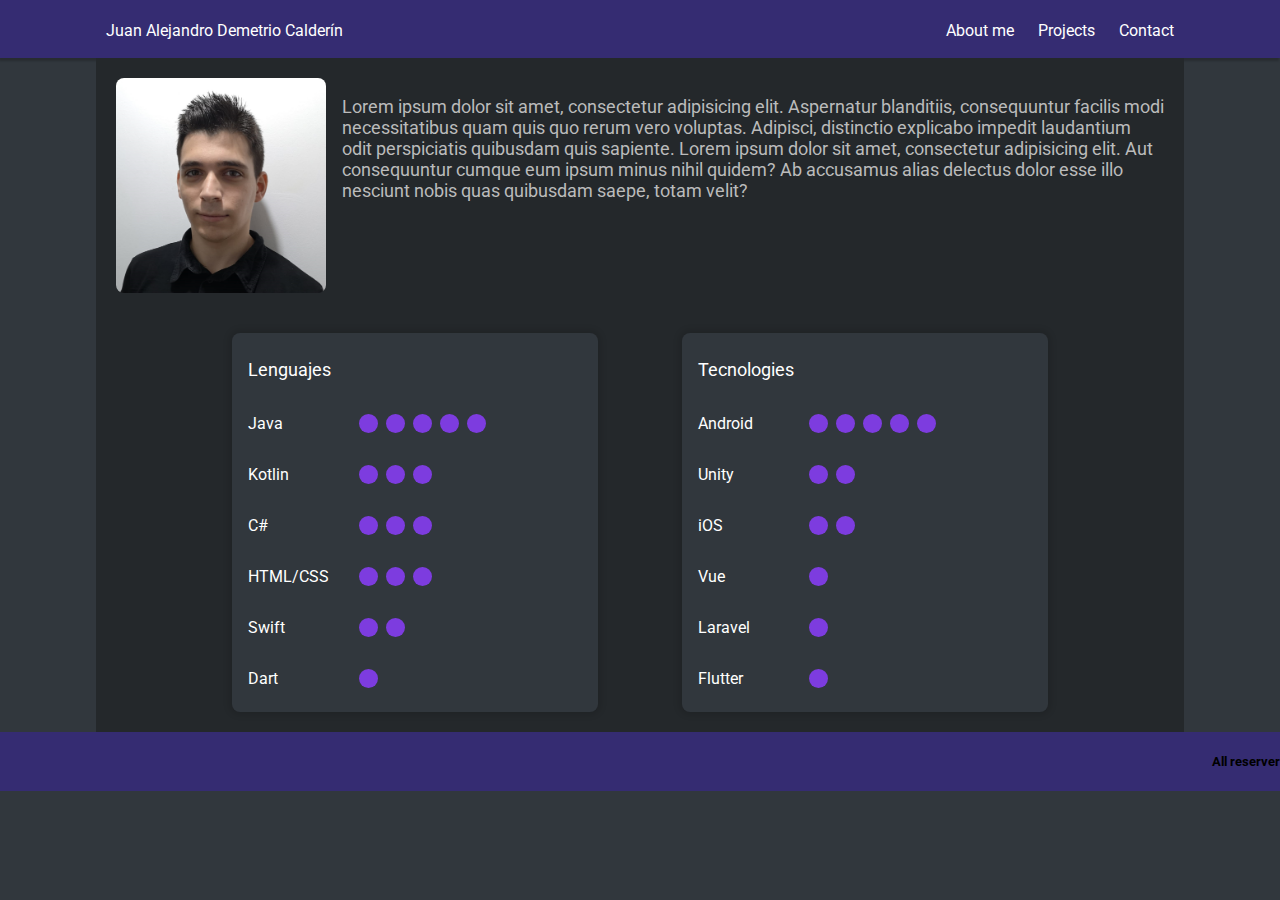
==== index.html @ bf38ff7b "True initial commit" ====
<!DOCTYPE html>
<html lang="en">
<head>
    <meta charset="UTF-8">
    <title>Juan AlejandroDC</title>
    <link rel="stylesheet" type="text/css" href="css/index.css">
    <link href="https://fonts.googleapis.com/css?family=Roboto:400,500&display=swap" rel="stylesheet">
</head>
<body>
    <header>
        <nav>
            <div class="nav_container">
                <p>Juan Alejandro Demetrio Calderín</p>
                <div class="nav">
                    <a href="#">About me</a>
                    <a href="#">Projects</a>
                    <a href="#">Contact</a>
                </div>
            </div>
        </nav>
    </header>
    <section class="main">
        <div class="container">
            <article>
                <img src="img/fotoBuena.png">

                <p>Lorem ipsum dolor sit amet, consectetur adipisicing elit.
                    Aspernatur blanditiis, consequuntur facilis modi necessitatibus quam quis quo rerum vero voluptas.
                    Adipisci, distinctio explicabo impedit laudantium odit perspiciatis quibusdam quis sapiente.
                    Lorem ipsum dolor sit amet, consectetur adipisicing elit.
                    Aut consequuntur cumque eum ipsum minus nihil quidem? Ab accusamus alias delectus dolor esse illo nesciunt nobis quas quibusdam saepe, totam velit?</p>
            </article>
            <div class="cards-main-row">
                <div class="cards-row">
                    <!-- card 1 -->
                    <div class="card">
                        <p class="title">Lenguajes</p>
                        <div class="row">
                            <p>Java</p>
                            <div class="balls">
                                <p class="ball">&nbsp</p>
                                <p class="ball">&nbsp</p>
                                <p class="ball">&nbsp</p>
                                <p class="ball">&nbsp</p>
                                <p class="ball">&nbsp</p>
                            </div>
                        </div>
                        <div class="row">
                            <p>Kotlin</p>
                            <div class="balls">
                                <p class="ball">&nbsp</p>
                                <p class="ball">&nbsp</p>
                                <p class="ball">&nbsp</p>
                            </div>
                        </div>
                        <div class="row">
                            <p>C#</p>
                            <div class="balls">
                                <p class="ball">&nbsp</p>
                                <p class="ball">&nbsp</p>
                                <p class="ball">&nbsp</p>
                            </div>
                        </div>
                        <div class="row">
                            <p>HTML/CSS</p>
                            <div class="balls">
                                <p class="ball">&nbsp</p>
                                <p class="ball">&nbsp</p>
                                <p class="ball">&nbsp</p>
                            </div>
                        </div>
                        <div class="row">
                            <p>Swift</p>
                            <div class="balls">
                                <p class="ball">&nbsp</p>
                                <p class="ball">&nbsp</p>
                            </div>
                        </div>
                        <div class="row">
                            <p>Dart</p>
                            <div class="balls">
                                <p class="ball">&nbsp</p>
                            </div>
                        </div>
                    </div>

                    <!-- card 2 -->
                    <div class="card">
                        <p class="title">Tecnologies</p>
                        <div class="row">
                            <p>Android</p>
                            <div class="balls">
                                <p class="ball">&nbsp</p>
                                <p class="ball">&nbsp</p>
                                <p class="ball">&nbsp</p>
                                <p class="ball">&nbsp</p>
                                <p class="ball">&nbsp</p>
                            </div>
                        </div>
                        <div class="row">
                            <p>Unity</p>
                            <div class="balls">
                                <p class="ball">&nbsp</p>
                                <p class="ball">&nbsp</p>
                            </div>
                        </div>
                        <div class="row">
                            <p>iOS</p>
                            <div class="balls">
                                <p class="ball">&nbsp</p>
                                <p class="ball">&nbsp</p>
                            </div>
                        </div>
                        <div class="row">
                            <p>Vue</p>
                            <div class="balls">
                                <p class="ball">&nbsp</p>
                            </div>
                        </div>
                        <div class="row">
                            <p>Laravel</p>
                            <div class="balls">
                                <p class="ball">&nbsp</p>
                            </div>
                        </div>
                        <div class="row">
                            <p>Flutter</p>
                            <div class="balls">
                                <p class="ball">&nbsp</p>
                            </div>
                        </div>
                    </div>
                </div>
            </div>
        </div>
    </section>
    <footer>
        <h5>All reserver</h5>
    </footer>
</body>
</html>
---- css/index.css ----
body {
  padding: 0;
  margin: 0;
  outline: none;
  box-sizing: border-box;
  background-color: #31373D;
  font-family: "Roboto", sans-serif;
}

nav {
  color: white;
  width: 100%;
  top: 0;
  left: 0;
  display: flex;
  flex-direction: row;
  justify-content: center;
  background-color: #352C72;
  -webkit-box-shadow: -1px 3px 2px 0px rgba(0, 0, 0, 0.2);
  -moz-box-shadow: -1px 3px 2px 0px rgba(0, 0, 0, 0.2);
  box-shadow: -1px 3px 2px 0px rgba(0, 0, 0, 0.2);
}
nav .nav_container {
  width: 85%;
  max-width: 1200px;
  display: flex;
  flex-direction: row;
  justify-content: space-between;
}
nav .nav_container p {
  display: flex;
  flex-direction: row;
  margin: auto 0;
  padding-left: 10px;
  border-top: 3px solid #352C72;
}
nav .nav_container .nav {
  display: block;
  flex-shrink: 0;
}
nav .nav_container .nav a {
  color: #fff;
  text-decoration: none;
  display: inline-block;
  height: 100%;
  margin: auto 0;
  padding: 18px 10px;
  border-top: 3px solid #352C72;
  background: transparent;
  transition: background-color 0.2s ease;
  font-size: 16px;
}
nav .nav_container .nav a:hover {
  transition: 1s;
  border-top: 3px solid white;
}

.main {
  width: 100%;
  height: 100%;
  display: flex;
  flex-direction: column;
  align-items: center;
  justify-content: center;
}
.main .container {
  width: 85%;
  max-width: 1200px;
  display: flex;
  flex-direction: column;
  height: auto;
  justify-content: stretch;
  background-color: #24282B;
}
.main .container article {
  display: flex;
  flex-direction: row;
  padding: 20px;
}
.main .container article img {
  width: 20%;
  border-radius: 8px;
}
.main .container article p {
  margin-left: 16px;
  font-size: 18px;
  color: #BBBBBB;
}
.main .container .cards-main-row {
  width: 100%;
  display: flex;
  flex-direction: row;
  justify-content: center;
}
.main .container .cards-main-row .cards-row {
  width: 75%;
  display: flex;
  flex-direction: row;
  justify-content: space-between;
}
.main .container .cards-main-row .cards-row .card {
  width: 50%;
  max-width: 350px;
  display: flex;
  flex-direction: column;
  margin-top: 20px;
  margin-bottom: 20px;
  padding: 8px;
  background-color: #31373D;
  border-radius: 8px;
  -webkit-box-shadow: 0px 0px 6px 3px rgba(0, 0, 0, 0.12);
  -moz-box-shadow: 0px 0px 6px 3px rgba(0, 0, 0, 0.12);
}
.main .container .cards-main-row .cards-row .card .title {
  color: white;
  margin-left: 8px;
  font-size: 18px;
}
.main .container .cards-main-row .cards-row .card .row {
  display: flex;
  flex-direction: row;
  justify-content: space-between;
}
.main .container .cards-main-row .cards-row .card .row p {
  color: white;
  width: 30%;
  margin-left: 8px;
}
.main .container .cards-main-row .cards-row .card .row .balls {
  display: flex;
  flex-direction: row;
  width: 70%;
}
.main .container .cards-main-row .cards-row .card .row .balls .ball {
  display: flex;
  width: 8%;
  height: auto;
  margin-left: 8px;
  border-radius: 50%;
  background-color: #7D3CDF;
}

footer {
  width: 100%;
  display: flex;
  flex-direction: row;
  justify-content: flex-end;
  background-color: #352C72;
}

/*# sourceMappingURL=index.css.map */
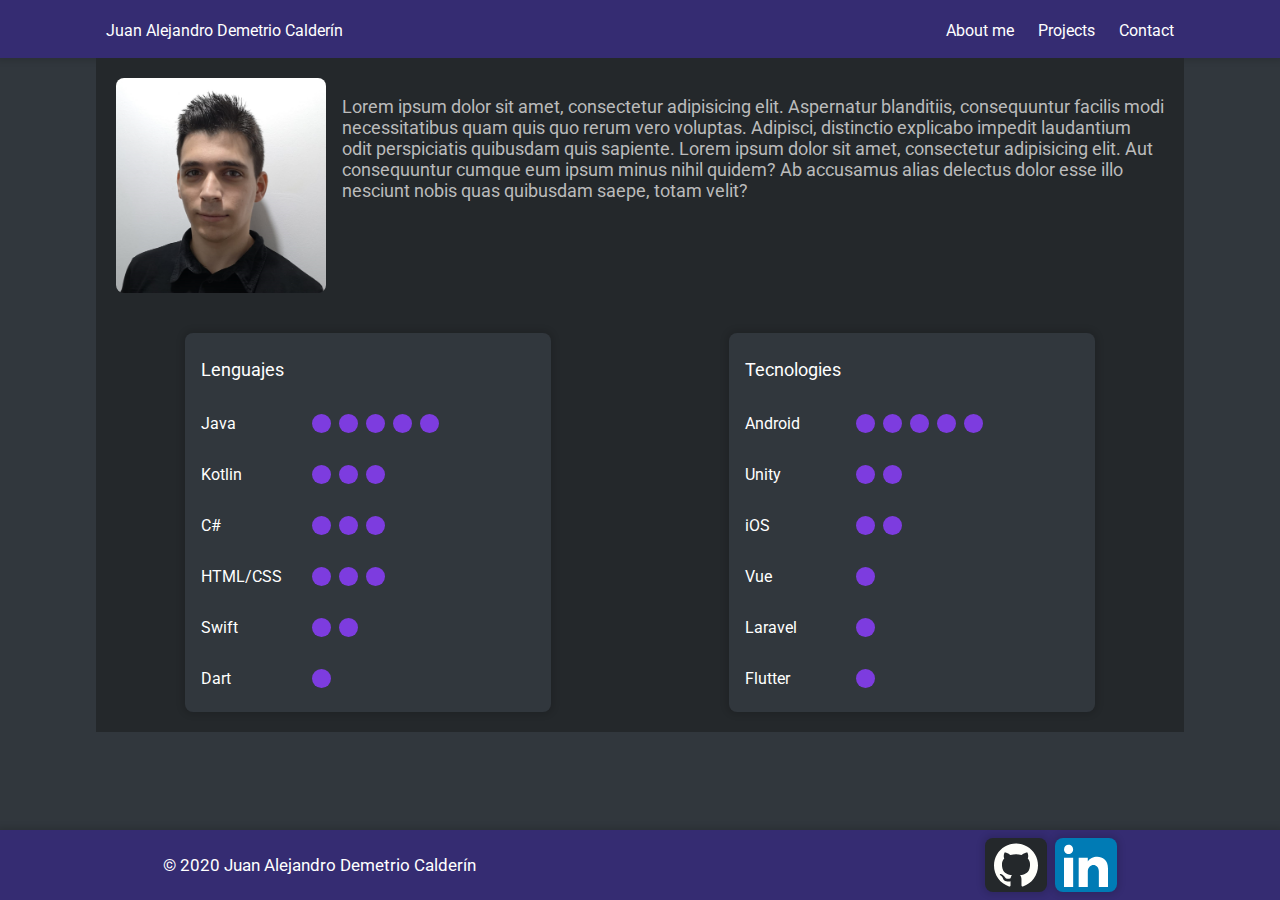
==== commit 1364908b: "Footer finished" ====
--- a/index.html
+++ b/index.html
@@ -31,103 +31,101 @@
                     Aut consequuntur cumque eum ipsum minus nihil quidem? Ab accusamus alias delectus dolor esse illo nesciunt nobis quas quibusdam saepe, totam velit?</p>
             </article>
             <div class="cards-main-row">
-                <div class="cards-row">
-                    <!-- card 1 -->
-                    <div class="card">
-                        <p class="title">Lenguajes</p>
-                        <div class="row">
-                            <p>Java</p>
-                            <div class="balls">
-                                <p class="ball">&nbsp</p>
-                                <p class="ball">&nbsp</p>
-                                <p class="ball">&nbsp</p>
-                                <p class="ball">&nbsp</p>
-                                <p class="ball">&nbsp</p>
-                            </div>
-                        </div>
-                        <div class="row">
-                            <p>Kotlin</p>
-                            <div class="balls">
-                                <p class="ball">&nbsp</p>
-                                <p class="ball">&nbsp</p>
-                                <p class="ball">&nbsp</p>
-                            </div>
-                        </div>
-                        <div class="row">
-                            <p>C#</p>
-                            <div class="balls">
-                                <p class="ball">&nbsp</p>
-                                <p class="ball">&nbsp</p>
-                                <p class="ball">&nbsp</p>
-                            </div>
-                        </div>
-                        <div class="row">
-                            <p>HTML/CSS</p>
-                            <div class="balls">
-                                <p class="ball">&nbsp</p>
-                                <p class="ball">&nbsp</p>
-                                <p class="ball">&nbsp</p>
-                            </div>
-                        </div>
-                        <div class="row">
-                            <p>Swift</p>
-                            <div class="balls">
-                                <p class="ball">&nbsp</p>
-                                <p class="ball">&nbsp</p>
-                            </div>
-                        </div>
-                        <div class="row">
-                            <p>Dart</p>
-                            <div class="balls">
-                                <p class="ball">&nbsp</p>
-                            </div>
+                <!-- card 1 -->
+                <div class="card">
+                    <p class="title">Lenguajes</p>
+                    <div class="row">
+                        <p>Java</p>
+                        <div class="balls">
+                            <p class="ball">&nbsp</p>
+                            <p class="ball">&nbsp</p>
+                            <p class="ball">&nbsp</p>
+                            <p class="ball">&nbsp</p>
+                            <p class="ball">&nbsp</p>
                         </div>
                     </div>
+                    <div class="row">
+                        <p>Kotlin</p>
+                        <div class="balls">
+                            <p class="ball">&nbsp</p>
+                            <p class="ball">&nbsp</p>
+                            <p class="ball">&nbsp</p>
+                        </div>
+                    </div>
+                    <div class="row">
+                        <p>C#</p>
+                        <div class="balls">
+                            <p class="ball">&nbsp</p>
+                            <p class="ball">&nbsp</p>
+                            <p class="ball">&nbsp</p>
+                        </div>
+                    </div>
+                    <div class="row">
+                        <p>HTML/CSS</p>
+                        <div class="balls">
+                            <p class="ball">&nbsp</p>
+                            <p class="ball">&nbsp</p>
+                            <p class="ball">&nbsp</p>
+                        </div>
+                    </div>
+                    <div class="row">
+                        <p>Swift</p>
+                        <div class="balls">
+                            <p class="ball">&nbsp</p>
+                            <p class="ball">&nbsp</p>
+                        </div>
+                    </div>
+                    <div class="row">
+                        <p>Dart</p>
+                        <div class="balls">
+                            <p class="ball">&nbsp</p>
+                        </div>
+                    </div>
+                </div>
 
-                    <!-- card 2 -->
-                    <div class="card">
-                        <p class="title">Tecnologies</p>
-                        <div class="row">
-                            <p>Android</p>
-                            <div class="balls">
-                                <p class="ball">&nbsp</p>
-                                <p class="ball">&nbsp</p>
-                                <p class="ball">&nbsp</p>
-                                <p class="ball">&nbsp</p>
-                                <p class="ball">&nbsp</p>
-                            </div>
+                <!-- card 2 -->
+                <div class="card">
+                    <p class="title">Tecnologies</p>
+                    <div class="row">
+                        <p>Android</p>
+                        <div class="balls">
+                            <p class="ball">&nbsp</p>
+                            <p class="ball">&nbsp</p>
+                            <p class="ball">&nbsp</p>
+                            <p class="ball">&nbsp</p>
+                            <p class="ball">&nbsp</p>
                         </div>
-                        <div class="row">
-                            <p>Unity</p>
-                            <div class="balls">
-                                <p class="ball">&nbsp</p>
-                                <p class="ball">&nbsp</p>
-                            </div>
+                    </div>
+                    <div class="row">
+                        <p>Unity</p>
+                        <div class="balls">
+                            <p class="ball">&nbsp</p>
+                            <p class="ball">&nbsp</p>
                         </div>
-                        <div class="row">
-                            <p>iOS</p>
-                            <div class="balls">
-                                <p class="ball">&nbsp</p>
-                                <p class="ball">&nbsp</p>
-                            </div>
+                    </div>
+                    <div class="row">
+                        <p>iOS</p>
+                        <div class="balls">
+                            <p class="ball">&nbsp</p>
+                            <p class="ball">&nbsp</p>
                         </div>
-                        <div class="row">
-                            <p>Vue</p>
-                            <div class="balls">
-                                <p class="ball">&nbsp</p>
-                            </div>
+                    </div>
+                    <div class="row">
+                        <p>Vue</p>
+                        <div class="balls">
+                            <p class="ball">&nbsp</p>
                         </div>
-                        <div class="row">
-                            <p>Laravel</p>
-                            <div class="balls">
-                                <p class="ball">&nbsp</p>
-                            </div>
+                    </div>
+                    <div class="row">
+                        <p>Laravel</p>
+                        <div class="balls">
+                            <p class="ball">&nbsp</p>
                         </div>
-                        <div class="row">
-                            <p>Flutter</p>
-                            <div class="balls">
-                                <p class="ball">&nbsp</p>
-                            </div>
+                    </div>
+                    <div class="row">
+                        <p>Flutter</p>
+                        <div class="balls">
+                            <p class="ball">&nbsp</p>
                         </div>
                     </div>
                 </div>
@@ -135,7 +133,11 @@
         </div>
     </section>
     <footer>
-        <h5>All reserver</h5>
+        <p>© 2020 Juan Alejandro Demetrio Calderín</p>
+        <div class="networks">
+            <a class="github" href="#"><img src="img/github_icon.svg"></a>
+            <a class="linkedin" href="#"><img src="img/linkedin_icon.svg"></a>
+        </div>
     </footer>
 </body>
 </html>--- a/css/index.css
+++ b/css/index.css
@@ -1,8 +1,8 @@
-body {
+html body {
   padding: 0;
   margin: 0;
-  outline: none;
-  box-sizing: border-box;
+  display: flex;
+  flex-direction: column;
   background-color: #31373D;
   font-family: "Roboto", sans-serif;
 }
@@ -16,9 +16,8 @@
   flex-direction: row;
   justify-content: center;
   background-color: #352C72;
-  -webkit-box-shadow: -1px 3px 2px 0px rgba(0, 0, 0, 0.2);
-  -moz-box-shadow: -1px 3px 2px 0px rgba(0, 0, 0, 0.2);
-  box-shadow: -1px 3px 2px 0px rgba(0, 0, 0, 0.2);
+  -webkit-box-shadow: 0px 0px 6px 3px rgba(0, 0, 0, 0.12);
+  -moz-box-shadow: 0px 0px 6px 3px rgba(0, 0, 0, 0.12);
 }
 nav .nav_container {
   width: 85%;
@@ -57,19 +56,13 @@
 
 .main {
   width: 100%;
-  height: 100%;
   display: flex;
   flex-direction: column;
   align-items: center;
-  justify-content: center;
 }
 .main .container {
   width: 85%;
   max-width: 1200px;
-  display: flex;
-  flex-direction: column;
-  height: auto;
-  justify-content: stretch;
   background-color: #24282B;
 }
 .main .container article {
@@ -90,15 +83,9 @@
   width: 100%;
   display: flex;
   flex-direction: row;
-  justify-content: center;
+  justify-content: space-around;
 }
-.main .container .cards-main-row .cards-row {
-  width: 75%;
-  display: flex;
-  flex-direction: row;
-  justify-content: space-between;
-}
-.main .container .cards-main-row .cards-row .card {
+.main .container .cards-main-row .card {
   width: 50%;
   max-width: 350px;
   display: flex;
@@ -111,27 +98,27 @@
   -webkit-box-shadow: 0px 0px 6px 3px rgba(0, 0, 0, 0.12);
   -moz-box-shadow: 0px 0px 6px 3px rgba(0, 0, 0, 0.12);
 }
-.main .container .cards-main-row .cards-row .card .title {
+.main .container .cards-main-row .card .title {
   color: white;
   margin-left: 8px;
   font-size: 18px;
 }
-.main .container .cards-main-row .cards-row .card .row {
+.main .container .cards-main-row .card .row {
   display: flex;
   flex-direction: row;
   justify-content: space-between;
 }
-.main .container .cards-main-row .cards-row .card .row p {
+.main .container .cards-main-row .card .row p {
   color: white;
   width: 30%;
   margin-left: 8px;
 }
-.main .container .cards-main-row .cards-row .card .row .balls {
+.main .container .cards-main-row .card .row .balls {
   display: flex;
   flex-direction: row;
   width: 70%;
 }
-.main .container .cards-main-row .cards-row .card .row .balls .ball {
+.main .container .cards-main-row .card .row .balls .ball {
   display: flex;
   width: 8%;
   height: auto;
@@ -142,10 +129,57 @@
 
 footer {
   width: 100%;
+  position: absolute;
+  bottom: 0;
+  display: flex;
+  flex-direction: row;
+  justify-content: space-evenly;
+  padding-top: 8px;
+  padding-bottom: 8px;
+  background-color: #352C72;
+  -webkit-box-shadow: 0px 0px 6px 3px rgba(0, 0, 0, 0.12);
+  -moz-box-shadow: 0px 0px 6px 3px rgba(0, 0, 0, 0.12);
+}
+footer p {
+  color: white;
+  font-size: 17px;
+}
+footer .networks {
   display: flex;
   flex-direction: row;
   justify-content: flex-end;
-  background-color: #352C72;
+}
+footer .networks .github {
+  height: 100%;
+  width: 13%;
+  border-radius: 8px;
+  display: flex;
+  margin-left: 8px;
+  background-color: #24282B;
+  flex-direction: row;
+  align-items: center;
+  justify-content: center;
+  -webkit-box-shadow: 0px 0px 6px 3px rgba(0, 0, 0, 0.12);
+  -moz-box-shadow: 0px 0px 6px 3px rgba(0, 0, 0, 0.12);
+}
+footer .networks .github img {
+  width: 70%;
+}
+footer .networks .linkedin {
+  height: 100%;
+  width: 13%;
+  border-radius: 8px;
+  display: flex;
+  margin-left: 8px;
+  background-color: #007bb5;
+  flex-direction: row;
+  align-items: center;
+  justify-content: center;
+  -webkit-box-shadow: 0px 0px 6px 3px rgba(0, 0, 0, 0.12);
+  -moz-box-shadow: 0px 0px 6px 3px rgba(0, 0, 0, 0.12);
+}
+footer .networks .linkedin img {
+  width: 70%;
 }
 
 /*# sourceMappingURL=index.css.map */
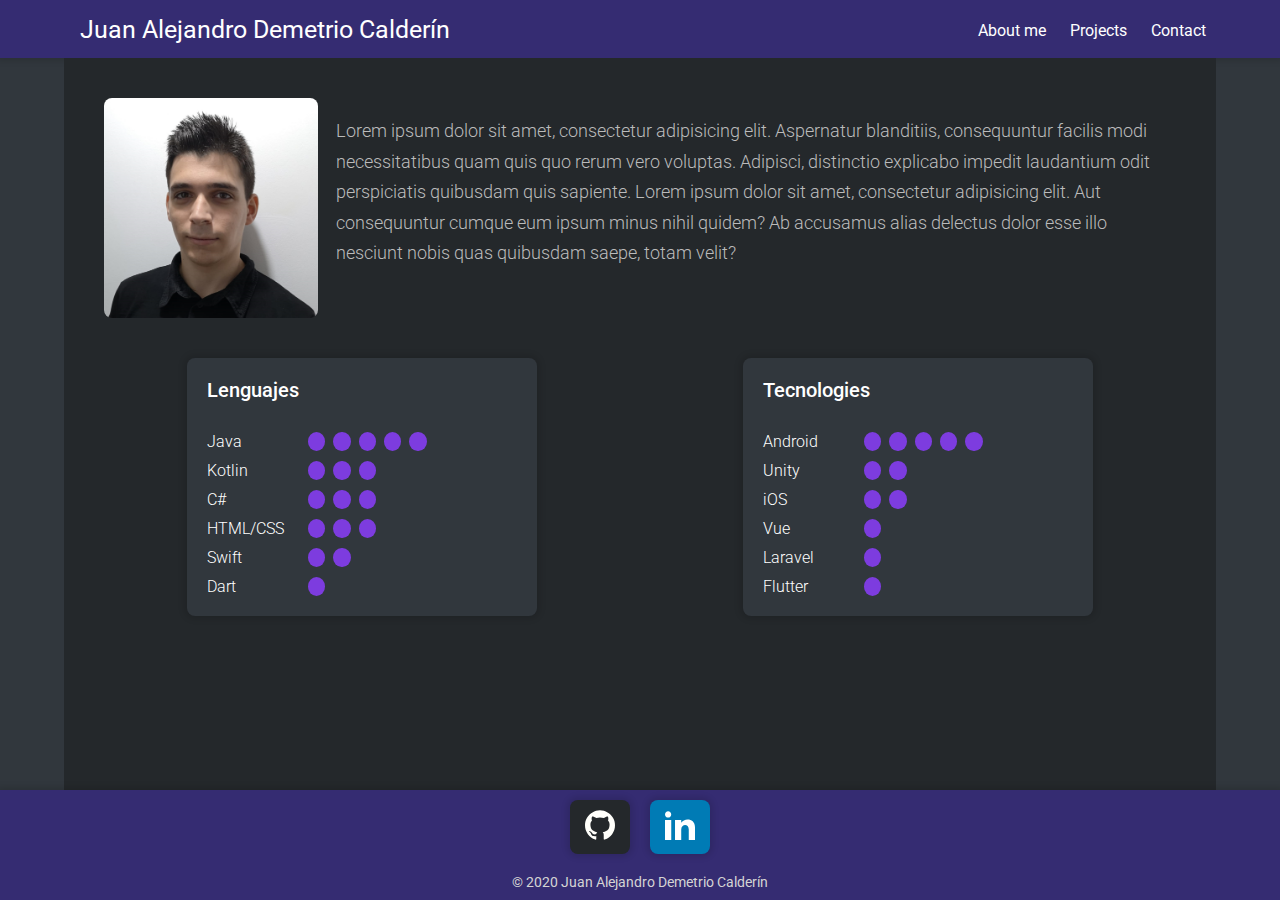
==== commit 5dc054a4: "margin and padding adjustments" ====
--- a/index.html
+++ b/index.html
@@ -4,7 +4,7 @@
     <meta charset="UTF-8">
     <title>Juan AlejandroDC</title>
     <link rel="stylesheet" type="text/css" href="css/index.css">
-    <link href="https://fonts.googleapis.com/css?family=Roboto:400,500&display=swap" rel="stylesheet">
+    <link href="https://fonts.googleapis.com/css?family=Roboto:300,400,500,700,900&display=swap" rel="stylesheet">
 </head>
 <body>
     <header>
@@ -133,11 +133,11 @@
         </div>
     </section>
     <footer>
+        <div class="networks">
+            <a style="background-color: #24282B;" href="#"><img src="img/github_icon.svg"></a>
+            <a style="background-color: #007bb5;" href="#"><img src="img/linkedin_icon.svg"></a>
+        </div>
         <p>© 2020 Juan Alejandro Demetrio Calderín</p>
-        <div class="networks">
-            <a class="github" href="#"><img src="img/github_icon.svg"></a>
-            <a class="linkedin" href="#"><img src="img/linkedin_icon.svg"></a>
-        </div>
     </footer>
 </body>
 </html>--- a/css/index.css
+++ b/css/index.css
@@ -1,10 +1,19 @@
+* {
+  box-sizing: border-box;
+}
+
+html {
+  height: 100vh;
+}
 html body {
   padding: 0;
   margin: 0;
+  height: 100%;
   display: flex;
   flex-direction: column;
   background-color: #31373D;
   font-family: "Roboto", sans-serif;
+  font-size: 16px;
 }
 
 nav {
@@ -16,22 +25,20 @@
   flex-direction: row;
   justify-content: center;
   background-color: #352C72;
-  -webkit-box-shadow: 0px 0px 6px 3px rgba(0, 0, 0, 0.12);
-  -moz-box-shadow: 0px 0px 6px 3px rgba(0, 0, 0, 0.12);
+  -webkit-box-shadow: 0 0 0.375em 0.1875em rgba(0, 0, 0, 0.12);
+  -moz-box-shadow: 0 0 0.375em 0.1875em rgba(0, 0, 0, 0.12);
 }
 nav .nav_container {
-  width: 85%;
-  max-width: 1200px;
+  width: 90%;
+  max-width: 75em;
   display: flex;
   flex-direction: row;
   justify-content: space-between;
 }
 nav .nav_container p {
-  display: flex;
-  flex-direction: row;
   margin: auto 0;
-  padding-left: 10px;
-  border-top: 3px solid #352C72;
+  padding-left: 0.625em;
+  font-size: 1.5625em;
 }
 nav .nav_container .nav {
   display: block;
@@ -43,41 +50,46 @@
   display: inline-block;
   height: 100%;
   margin: auto 0;
-  padding: 18px 10px;
+  padding: 1.125em 0.625em;
   border-top: 3px solid #352C72;
   background: transparent;
   transition: background-color 0.2s ease;
-  font-size: 16px;
+  font-size: 1em;
 }
 nav .nav_container .nav a:hover {
   transition: 1s;
-  border-top: 3px solid white;
+  border-top: 0.1875em solid white;
 }
 
 .main {
   width: 100%;
+  height: 100%;
   display: flex;
   flex-direction: column;
   align-items: center;
 }
 .main .container {
-  width: 85%;
-  max-width: 1200px;
+  width: 90%;
+  height: 100%;
+  max-width: 75em;
   background-color: #24282B;
+  padding: 1.25em;
 }
 .main .container article {
   display: flex;
   flex-direction: row;
-  padding: 20px;
+  padding: 1.25em;
 }
 .main .container article img {
   width: 20%;
-  border-radius: 8px;
+  border-radius: 0.5em;
 }
 .main .container article p {
-  margin-left: 16px;
-  font-size: 18px;
+  margin-left: 1em;
+  font-size: 1.125em;
   color: #BBBBBB;
+  font-weight: 300;
+  line-height: 1.7;
 }
 .main .container .cards-main-row {
   width: 100%;
@@ -87,31 +99,39 @@
 }
 .main .container .cards-main-row .card {
   width: 50%;
-  max-width: 350px;
+  max-width: 21.875em;
   display: flex;
   flex-direction: column;
-  margin-top: 20px;
-  margin-bottom: 20px;
-  padding: 8px;
+  margin: 1.25em 0;
+  padding: 1.25em;
   background-color: #31373D;
-  border-radius: 8px;
-  -webkit-box-shadow: 0px 0px 6px 3px rgba(0, 0, 0, 0.12);
-  -moz-box-shadow: 0px 0px 6px 3px rgba(0, 0, 0, 0.12);
+  border-radius: 0.5em;
+  -webkit-box-shadow: 0 0 0.375em 0.1875em rgba(0, 0, 0, 0.12);
+  -moz-box-shadow: 0 0 0.375em 0.1875em rgba(0, 0, 0, 0.12);
+}
+.main .container .cards-main-row .card p {
+  margin: 0;
 }
 .main .container .cards-main-row .card .title {
   color: white;
-  margin-left: 8px;
-  font-size: 18px;
+  font-size: 1.25em;
+  font-weight: 500;
+  padding: 0 0 1.25em;
 }
 .main .container .cards-main-row .card .row {
   display: flex;
   flex-direction: row;
   justify-content: space-between;
+  padding: 0.3125em 0;
+}
+.main .container .cards-main-row .card .row:last-child {
+  padding-bottom: 0;
 }
 .main .container .cards-main-row .card .row p {
   color: white;
   width: 30%;
-  margin-left: 8px;
+  font-size: 1em;
+  font-weight: 300;
 }
 .main .container .cards-main-row .card .row .balls {
   display: flex;
@@ -122,7 +142,7 @@
   display: flex;
   width: 8%;
   height: auto;
-  margin-left: 8px;
+  margin-left: 0.5em;
   border-radius: 50%;
   background-color: #7D3CDF;
 }
@@ -132,54 +152,32 @@
   position: absolute;
   bottom: 0;
   display: flex;
-  flex-direction: row;
-  justify-content: space-evenly;
-  padding-top: 8px;
-  padding-bottom: 8px;
+  flex-direction: column;
+  align-items: center;
+  padding: 0.625em 0;
   background-color: #352C72;
-  -webkit-box-shadow: 0px 0px 6px 3px rgba(0, 0, 0, 0.12);
-  -moz-box-shadow: 0px 0px 6px 3px rgba(0, 0, 0, 0.12);
+  box-shadow: 0 0 0.375em 0.1875em rgba(0, 0, 0, 0.12);
 }
 footer p {
-  color: white;
-  font-size: 17px;
+  color: #d4d4d4;
+  font-size: 0.875em;
+  margin: 0;
 }
 footer .networks {
   display: flex;
   flex-direction: row;
   justify-content: flex-end;
+  margin-bottom: 1.25em;
 }
-footer .networks .github {
-  height: 100%;
-  width: 13%;
-  border-radius: 8px;
-  display: flex;
-  margin-left: 8px;
-  background-color: #24282B;
-  flex-direction: row;
-  align-items: center;
-  justify-content: center;
-  -webkit-box-shadow: 0px 0px 6px 3px rgba(0, 0, 0, 0.12);
-  -moz-box-shadow: 0px 0px 6px 3px rgba(0, 0, 0, 0.12);
+footer .networks a {
+  padding: 0.625em 0.9375em;
+  border-radius: 0.5em;
+  margin: 0 0.625em;
+  box-shadow: 0 0 0.375em 0.1875em rgba(0, 0, 0, 0.12);
 }
-footer .networks .github img {
-  width: 70%;
-}
-footer .networks .linkedin {
-  height: 100%;
-  width: 13%;
-  border-radius: 8px;
-  display: flex;
-  margin-left: 8px;
-  background-color: #007bb5;
-  flex-direction: row;
-  align-items: center;
-  justify-content: center;
-  -webkit-box-shadow: 0px 0px 6px 3px rgba(0, 0, 0, 0.12);
-  -moz-box-shadow: 0px 0px 6px 3px rgba(0, 0, 0, 0.12);
-}
-footer .networks .linkedin img {
-  width: 70%;
+footer .networks a img {
+  width: 1.875em;
+  height: 1.875em;
 }
 
 /*# sourceMappingURL=index.css.map */
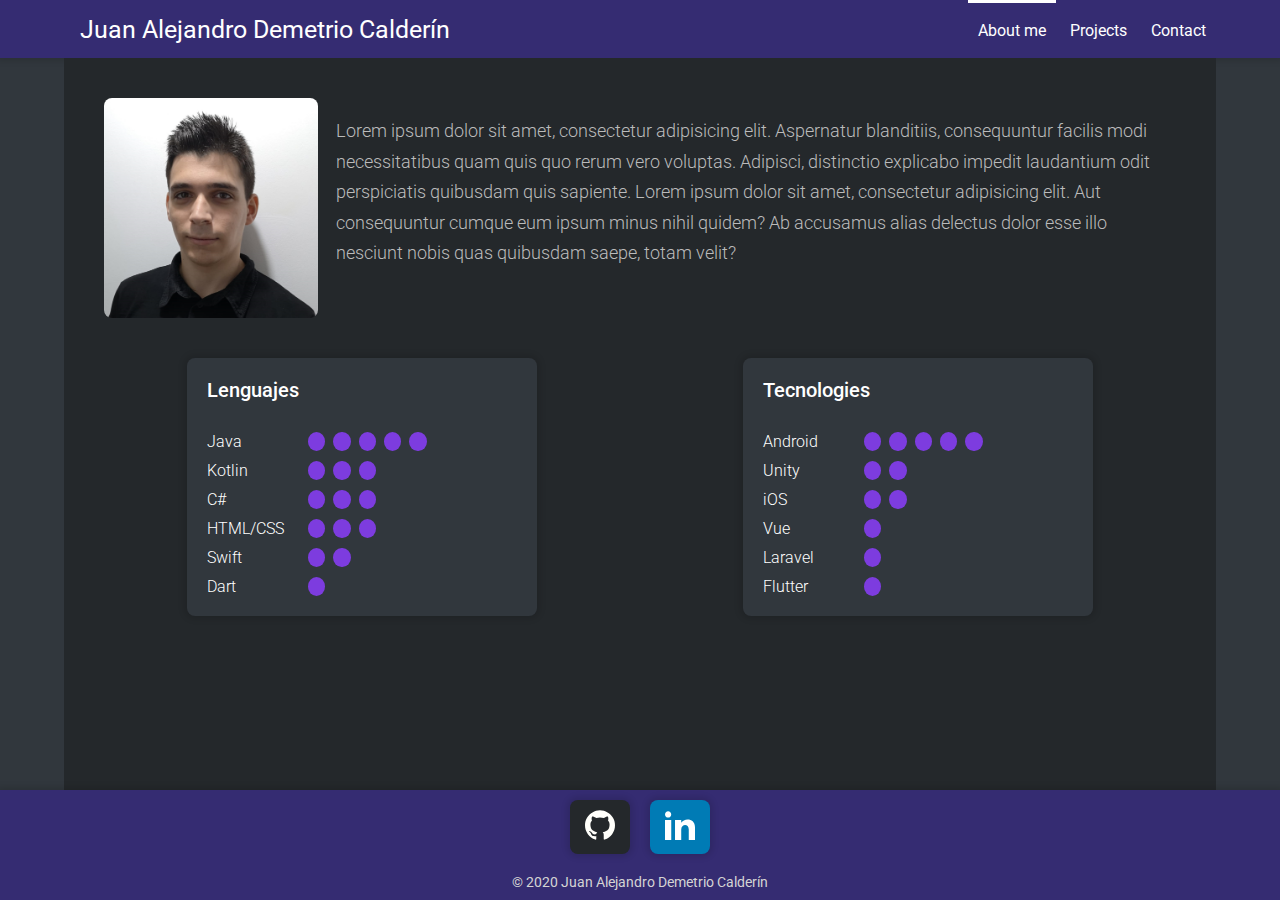
==== commit 48c83171: "Contact form finished" ====
--- a/index.html
+++ b/index.html
@@ -12,16 +12,16 @@
             <div class="nav_container">
                 <p>Juan Alejandro Demetrio Calderín</p>
                 <div class="nav">
-                    <a href="#">About me</a>
-                    <a href="#">Projects</a>
-                    <a href="#">Contact</a>
+                    <a class="active" href="index.html">About me</a>
+                    <a href="projects.html">Projects</a>
+                    <a href="contactForm.html">Contact</a>
                 </div>
             </div>
         </nav>
     </header>
     <section class="main">
         <div class="container">
-            <article>
+            <article class="information">
                 <img src="img/fotoBuena.png">
 
                 <p>Lorem ipsum dolor sit amet, consectetur adipisicing elit.
--- a/css/index.css
+++ b/css/index.css
@@ -14,6 +14,10 @@
   background-color: #31373D;
   font-family: "Roboto", sans-serif;
   font-size: 16px;
+}
+
+.active {
+  border-top: 0.1875em solid white !important;
 }
 
 nav {
@@ -75,16 +79,16 @@
   background-color: #24282B;
   padding: 1.25em;
 }
-.main .container article {
+.main .container .information {
   display: flex;
   flex-direction: row;
   padding: 1.25em;
 }
-.main .container article img {
+.main .container .information img {
   width: 20%;
   border-radius: 0.5em;
 }
-.main .container article p {
+.main .container .information p {
   margin-left: 1em;
   font-size: 1.125em;
   color: #BBBBBB;
@@ -180,4 +184,50 @@
   height: 1.875em;
 }
 
+.subcontainer {
+  width: 100%;
+  display: flex;
+  flex-direction: column;
+  align-items: center;
+}
+.subcontainer p {
+  margin: 0;
+  color: white;
+}
+.subcontainer .header-one {
+  display: flex;
+  flex-direction: column;
+  width: 50%;
+}
+.subcontainer .header-one .contact-title {
+  font-size: 1.5625em;
+  margin-top: 0.9375em;
+  margin-bottom: 0.3125em;
+}
+.subcontainer .header-one .contact-text {
+  font-size: 1.125em;
+  padding: 0.125em 0;
+}
+.subcontainer .header-one form {
+  display: flex;
+  flex-direction: column;
+}
+.subcontainer .header-one form input, .subcontainer .header-one form textarea {
+  border: none;
+  border-radius: 0.5em;
+  padding: 1em;
+  margin-top: 0.25em;
+  margin-bottom: 0.6875em;
+  font-family: "Roboto", sans-serif;
+  font-size: 1em;
+}
+.subcontainer .header-one form input[type=submit] {
+  background-color: #7D3CDF;
+  color: white;
+}
+.subcontainer .header-one form textarea {
+  resize: none;
+  min-height: 9.5em;
+}
+
 /*# sourceMappingURL=index.css.map */
